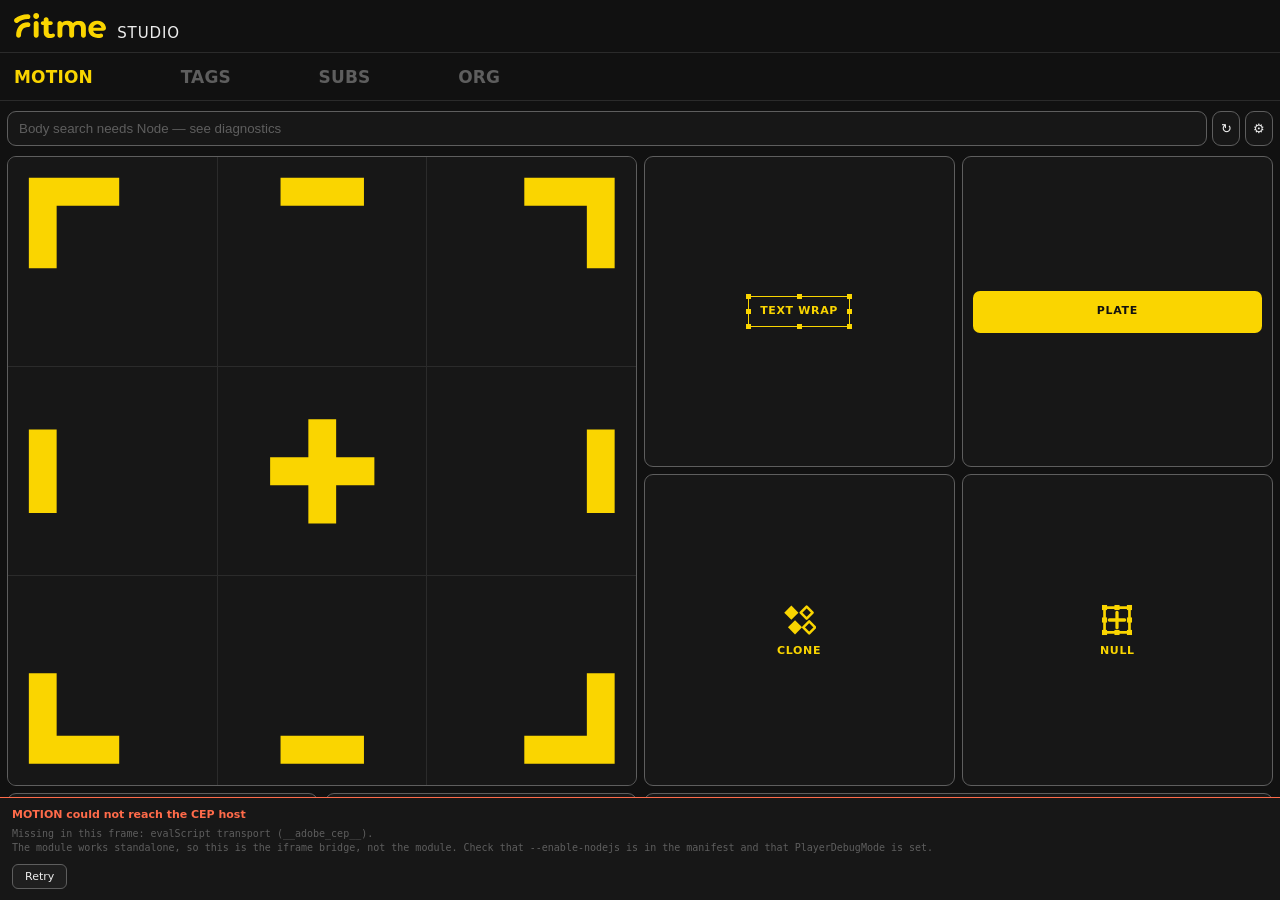
==== client/index.html @ ac191761 "Add FitMe Studio source; set Motion disclaimer text to "This video contains AI-generated content" Th" ====
<!DOCTYPE html>
<html lang="en">
<head>
  <meta charset="utf-8">
  <title>FitMe Studio</title>
  <link rel="stylesheet" href="theme.css">
  <link rel="stylesheet" href="shell.css">
</head>
<body>

  <header class="studio-header">
    <img class="studio-logo" src="assets/logo-header.svg" alt="FitMe">
    <span class="studio-word" id="studioWord" role="button" tabindex="0"
          title="Diagnostics">Studio</span>
  </header>

  <nav class="studio-tabs" role="tablist" aria-label="FitMe Studio modules">
    <button class="studio-tab" type="button" role="tab" data-tab="motion"
            aria-controls="frame-motion" aria-selected="false">Motion</button>
    <button class="studio-tab" type="button" role="tab" data-tab="tags"
            aria-controls="frame-tags" aria-selected="false">Tags</button>
    <button class="studio-tab" type="button" role="tab" data-tab="subs"
            aria-controls="frame-subs" aria-selected="false">Subs</button>
    <button class="studio-tab" type="button" role="tab" data-tab="org"
            aria-controls="frame-org" aria-selected="false">Org</button>
  </nav>

  <main class="studio-stage" id="stage">
    <div class="studio-pane" id="pane-motion" data-src="../panels/motion/index.html"></div>
    <div class="studio-pane" id="pane-tags"   data-src="../panels/tags/index.html"></div>
    <div class="studio-pane" id="pane-subs"   data-src="../panels/subs/index.html"></div>
    <div class="studio-pane" id="pane-org"    data-src="../panels/org/index.html"></div>
  </main>

  <div class="studio-diag hidden" id="diag">
    <div class="studio-diag-bar">
      <span class="studio-diag-title">Diagnostics</span>
      <button type="button" id="diagCopy">Copy</button>
      <button type="button" id="diagClose">Close</button>
    </div>
    <pre class="studio-diag-body" id="diagBody"></pre>
  </div>

  <div class="studio-fault hidden" id="fault">
    <p class="studio-fault-title" id="faultTitle"></p>
    <pre class="studio-fault-body" id="faultBody"></pre>
    <button class="studio-fault-retry" type="button" id="faultRetry">Retry</button>
  </div>

  <script src="shell.js"></script>
</body>
</html>
---- client/theme.css ----
/**
 * FitMe panel theme — shared skin, extracted from Motion Kit 1.2.1.
 *
 * This file is byte-identical across FitMe Subs, OrganizeMe and Robert_Vitalik.
 * It owns colour, rhythm, native-control defaults and scrollbars — nothing that
 * depends on one panel's layout. Each panel's own stylesheet owns its grid and
 * its class names, and reads everything visual from the tokens below.
 *
 * Three colours carry everything: yellow for anything actionable, near-black
 * for ground, grey for structure. Coral is the only alarm. Lime appears once,
 * for "this finished cleanly".
 *
 * Changing a value here changes all four panels. That is the point — do not
 * fork it per panel.
 */

:root {
  --accent: #FAD500;
  --accent-hot: #FFE23B;
  --accent-dim: #C9AB00;

  --bg: #111111;
  --surface: #171717;
  --surface-hover: #1F1F1F;
  --surface-down: #0B0B0B;

  --line: #5E5E5E;
  --line-soft: #2B2B2B;

  --ink: #EDEDED;
  --ink-dim: #5E5E5E;

  --danger: #FF6B4A;
  --ok: #9BD46A;

  --gap: 7px;
  --radius: 9px;

  /* Tag-family markers. Desaturated on purpose: they group buttons at a
     glance without competing with the yellow that means "press me". */
  --mark-text: #6FB7C9;
  --mark-speech: #C99A4E;
  --mark-subs: #C97A66;
}

* { box-sizing: border-box; }

html, body { margin: 0; height: 100%; }

body {
  background: var(--bg);
  color: var(--ink);
  font: 11px/1.2 -apple-system, "Segoe UI", system-ui, sans-serif;
  -webkit-font-smoothing: antialiased;
  overflow: hidden;
  user-select: none;
  cursor: default;
}

/* ---------- native controls ---------- */

button,
select,
input,
textarea {
  font: inherit;
  color: inherit;
}

button { cursor: pointer; }

select {
  width: 100%;
  padding: 7px 6px;
  background: var(--surface);
  border: 1px solid var(--line);
  border-radius: 6px;
  color: var(--ink);
  cursor: pointer;
}

select:hover { border-color: var(--accent-dim); }

:focus-visible { outline: 2px solid var(--accent); outline-offset: -2px; }

/* ---------- scrollbars ---------- */

::-webkit-scrollbar { width: 8px; height: 8px; }
::-webkit-scrollbar-track { background: transparent; }
::-webkit-scrollbar-thumb { background: var(--line-soft); border-radius: 4px; }
::-webkit-scrollbar-thumb:hover { background: var(--line); }

/* ---------- utility ---------- */

.hidden { display: none !important; }
---- client/shell.css ----
/**
 * FitMe Studio — shell layout.
 *
 * Owns three things and nothing else: the brand row, the tab strip, and the
 * frame that holds whichever module is showing. Every colour comes from
 * theme.css, the same token file the four modules already share, so the shell
 * and its contents cannot drift apart.
 *
 * Deliberately narrow class prefix (.studio-) — the modules live in iframes
 * and cannot collide with this, but the prefix keeps it obvious which file a
 * selector belongs to.
 */

html, body {
  height: 100%;
  overflow: hidden;
}

body {
  display: grid;
  grid-template-rows: auto auto 1fr;
  min-width: 0;
}

/* ---------- brand row ---------- */

.studio-header {
  display: flex;
  /* Baseline, not centre: a replaced element's baseline is its bottom margin
     edge, so this sits the bottom of the wordmark exactly on the STUDIO
     baseline. Only works because logo-header.svg is trimmed to its ink — the
     master logo carries 45 units of empty space underneath. */
  align-items: baseline;
  gap: 11px;
  padding: 13px 14px 11px;
  border-bottom: 1px solid var(--line-soft);
}

.studio-logo {
  height: 25px;
  width: auto;
  display: block;
  flex: none;
  /* the artwork is already #FAD500; this only guards against a re-export */
  -webkit-user-drag: none;
}

.studio-word {
  font-size: 15px;
  font-weight: 500;
  letter-spacing: 0.06em;
  text-transform: uppercase;
  color: var(--ink);
  line-height: 1;
}

/* ---------- tab strip ---------- */

.studio-tabs {
  display: flex;
  align-items: baseline;
  gap: 7%;
  padding: 12px 14px 11px;
  border-bottom: 1px solid var(--line-soft);
  white-space: nowrap;
}

.studio-tab {
  appearance: none;
  background: none;
  border: 0;
  padding: 2px 0;
  font-size: 17px;
  font-weight: 700;
  letter-spacing: 0.01em;
  text-transform: uppercase;
  color: var(--ink-dim);
  transition: color 90ms linear;
}

.studio-tab:hover { color: #9A9A9A; }

.studio-tab[aria-selected="true"] {
  color: var(--accent);
}

.studio-tab[aria-selected="true"]:hover { color: var(--accent-hot); }

.studio-tab:focus-visible { outline: 2px solid var(--accent); outline-offset: 2px; }

/* Narrow panels: shrink rather than wrap or clip. */
@media (max-width: 380px) {
  .studio-tabs { gap: 5%; padding-left: 11px; padding-right: 11px; }
  .studio-tab  { font-size: 15px; }
  .studio-logo { height: 22px; }
  .studio-word { font-size: 13px; }
}

@media (max-width: 330px) {
  .studio-tabs { gap: 4%; }
  .studio-tab  { font-size: 13px; }
}

/* ---------- module stage ---------- */

.studio-stage {
  position: relative;
  min-height: 0;
  overflow: hidden;
}

.studio-pane {
  position: absolute;
  inset: 0;
  visibility: hidden;
}

.studio-pane.active { visibility: visible; }

.studio-pane > iframe {
  display: block;
  width: 100%;
  height: 100%;
  border: 0;
  background: var(--bg);
}

/* ---------- diagnostics ---------- */

.studio-word[role="button"] { cursor: pointer; }
.studio-word[role="button"]:hover { color: var(--accent); }

.studio-diag {
  position: absolute;
  inset: 0;
  z-index: 20;
  display: flex;
  flex-direction: column;
  background: var(--bg);
}

.studio-diag-bar {
  display: flex;
  align-items: center;
  gap: 7px;
  padding: 9px 12px;
  border-bottom: 1px solid var(--line-soft);
}

.studio-diag-title {
  flex: 1;
  font-weight: 700;
  letter-spacing: 0.08em;
  text-transform: uppercase;
  color: var(--ink-dim);
}

.studio-diag-bar button {
  padding: 4px 11px;
  background: var(--surface);
  border: 1px solid var(--line);
  border-radius: 6px;
  color: var(--ink);
}

.studio-diag-bar button:hover { border-color: var(--accent-dim); }

.studio-diag-body {
  flex: 1;
  margin: 0;
  padding: 11px 12px;
  overflow: auto;
  font: 10px/1.5 ui-monospace, "SF Mono", Menlo, Consolas, monospace;
  color: var(--ink);
  white-space: pre;
  user-select: text;
  cursor: text;
}

/* ---------- fault banner ---------- */

.studio-fault {
  position: absolute;
  left: 0;
  right: 0;
  bottom: 0;
  padding: 10px 12px 11px;
  background: var(--surface);
  border-top: 1px solid var(--danger);
  z-index: 10;
}

.studio-fault-title {
  margin: 0 0 6px;
  font-weight: 700;
  color: var(--danger);
}

.studio-fault-body {
  margin: 0 0 8px;
  max-height: 96px;
  overflow: auto;
  font: 10px/1.45 ui-monospace, "SF Mono", Menlo, Consolas, monospace;
  color: var(--ink-dim);
  white-space: pre-wrap;
  word-break: break-word;
  user-select: text;
  cursor: text;
}

.studio-fault-retry {
  padding: 5px 12px;
  background: var(--surface-hover);
  border: 1px solid var(--line);
  border-radius: 6px;
  color: var(--ink);
}

.studio-fault-retry:hover { border-color: var(--accent-dim); }
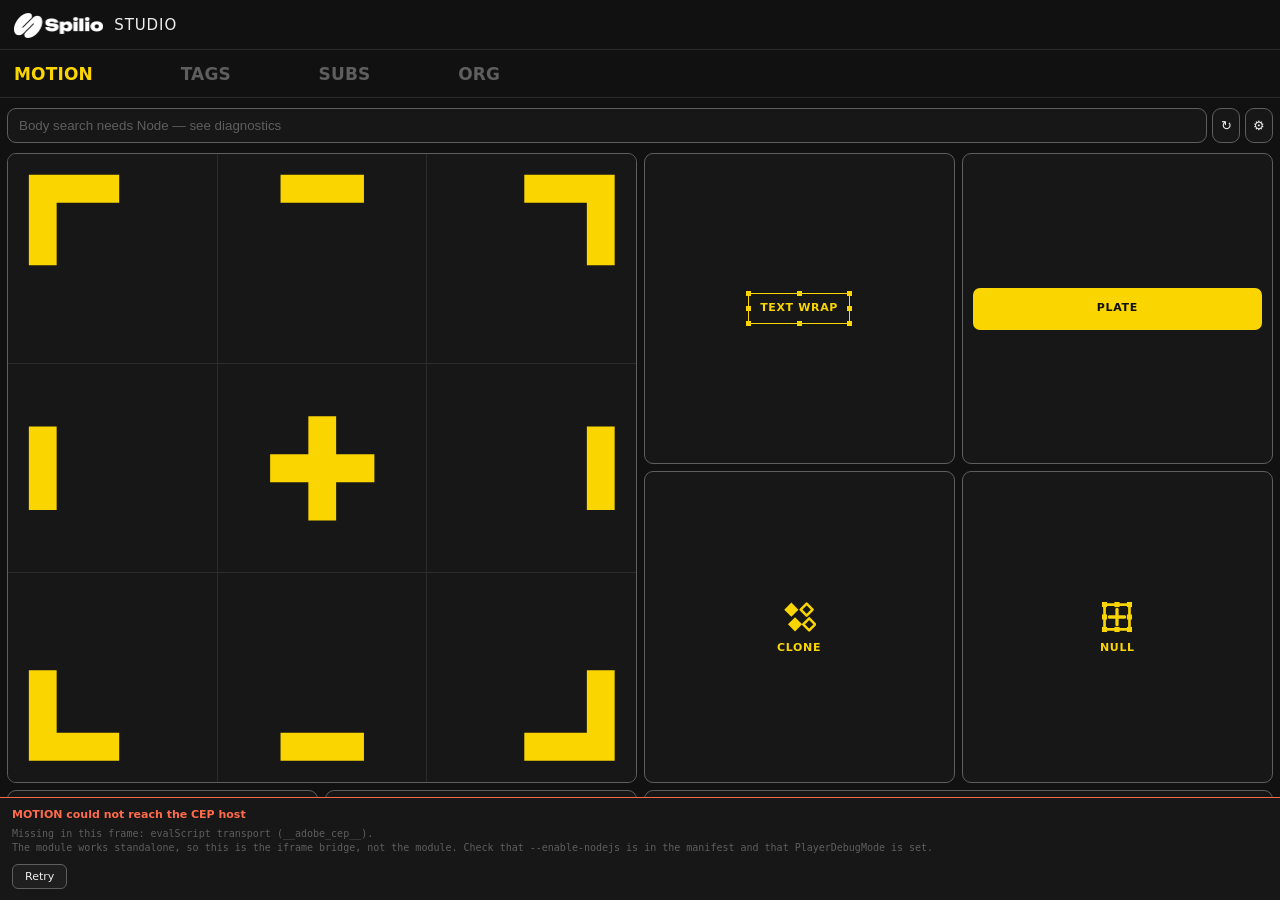
==== commit 4ca3a181: "Rebrand panel to Spilio Studio User-facing name, menu entry, manifest abstract, window titles, undo-" ====
--- a/client/index.html
+++ b/client/index.html
@@ -2,19 +2,19 @@
 <html lang="en">
 <head>
   <meta charset="utf-8">
-  <title>FitMe Studio</title>
+  <title>Spilio Studio</title>
   <link rel="stylesheet" href="theme.css">
   <link rel="stylesheet" href="shell.css">
 </head>
 <body>
 
   <header class="studio-header">
-    <img class="studio-logo" src="assets/logo-header.svg" alt="FitMe">
+    <img class="studio-logo" src="assets/logo-header.png" alt="Spilio">
     <span class="studio-word" id="studioWord" role="button" tabindex="0"
           title="Diagnostics">Studio</span>
   </header>
 
-  <nav class="studio-tabs" role="tablist" aria-label="FitMe Studio modules">
+  <nav class="studio-tabs" role="tablist" aria-label="Spilio Studio modules">
     <button class="studio-tab" type="button" role="tab" data-tab="motion"
             aria-controls="frame-motion" aria-selected="false">Motion</button>
     <button class="studio-tab" type="button" role="tab" data-tab="tags"
--- a/client/shell.css
+++ b/client/shell.css
@@ -26,11 +26,9 @@
 
 .studio-header {
   display: flex;
-  /* Baseline, not centre: a replaced element's baseline is its bottom margin
-     edge, so this sits the bottom of the wordmark exactly on the STUDIO
-     baseline. Only works because logo-header.svg is trimmed to its ink — the
-     master logo carries 45 units of empty space underneath. */
-  align-items: baseline;
+  /* Centre, not baseline: the Spilio lockup is a mark plus a wordmark and is
+     taller than the STUDIO word, so the word sits on the lockup's middle. */
+  align-items: center;
   gap: 11px;
   padding: 13px 14px 11px;
   border-bottom: 1px solid var(--line-soft);
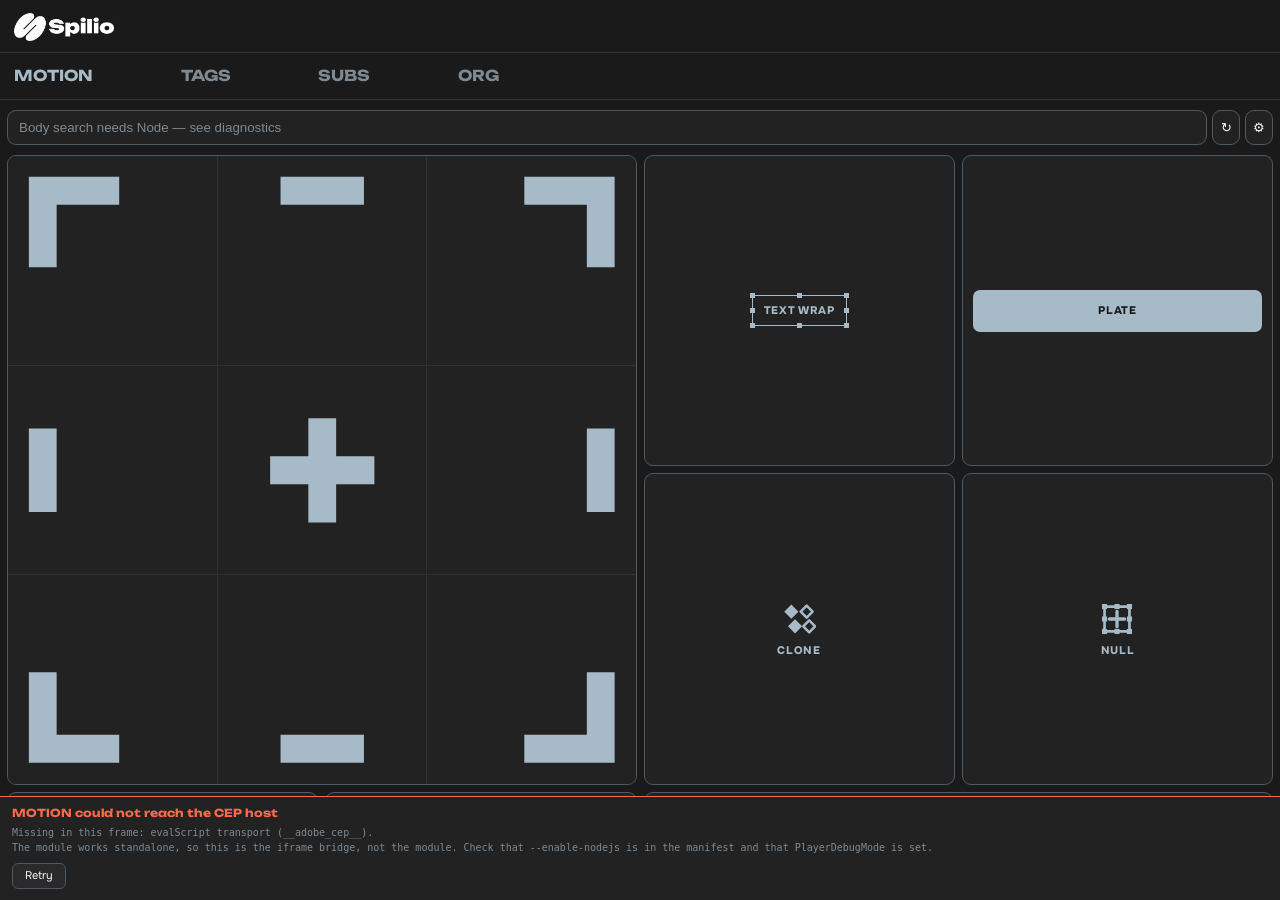
==== commit 7ac3387e: "Apply the Spilio brand kit: palette, fonts, logo-only header - Name is now just "Spilio" (menu, mani" ====
--- a/client/index.html
+++ b/client/index.html
@@ -2,19 +2,19 @@
 <html lang="en">
 <head>
   <meta charset="utf-8">
-  <title>Spilio Studio</title>
+  <title>Spilio</title>
+  <link rel="stylesheet" href="fonts.css">
   <link rel="stylesheet" href="theme.css">
   <link rel="stylesheet" href="shell.css">
 </head>
 <body>
 
   <header class="studio-header">
-    <img class="studio-logo" src="assets/logo-header.png" alt="Spilio">
-    <span class="studio-word" id="studioWord" role="button" tabindex="0"
-          title="Diagnostics">Studio</span>
+    <img class="studio-logo" id="studioLogo" src="assets/logo-header.png" alt="Spilio"
+         role="button" tabindex="0" title="Diagnostics">
   </header>
 
-  <nav class="studio-tabs" role="tablist" aria-label="Spilio Studio modules">
+  <nav class="studio-tabs" role="tablist" aria-label="Spilio modules">
     <button class="studio-tab" type="button" role="tab" data-tab="motion"
             aria-controls="frame-motion" aria-selected="false">Motion</button>
     <button class="studio-tab" type="button" role="tab" data-tab="tags"
--- a/client/fonts.css
+++ b/client/fonts.css
@@ -0,0 +1,24 @@
+/**
+ * Spilio brand faces — Unbounded (headings) and Onest (text), from the brand
+ * kit. Both are SIL Open Font License, subset to Latin + Cyrillic and packed as
+ * variable WOFF2 (see client/assets/fonts/OFL-*.txt).
+ *
+ * Linked from the shell and from every panel page; the paths are relative to
+ * this file, which is why the panels do not carry their own copy.
+ */
+
+@font-face {
+  font-family: "Unbounded";
+  src: url("assets/fonts/Unbounded-var.woff2") format("woff2");
+  font-weight: 200 900;
+  font-style: normal;
+  font-display: block;
+}
+
+@font-face {
+  font-family: "Onest";
+  src: url("assets/fonts/Onest-var.woff2") format("woff2");
+  font-weight: 100 900;
+  font-style: normal;
+  font-display: block;
+}
--- a/client/theme.css
+++ b/client/theme.css
@@ -1,37 +1,46 @@
 /**
- * FitMe panel theme — shared skin, extracted from Motion Kit 1.2.1.
+ * Spilio panel theme — shared skin, extracted from Motion Kit 1.2.1.
  *
- * This file is byte-identical across FitMe Subs, OrganizeMe and Robert_Vitalik.
+ * This file is byte-identical across Spilio Subs, OrganizeMe and Robert_Vitalik.
  * It owns colour, rhythm, native-control defaults and scrollbars — nothing that
  * depends on one panel's layout. Each panel's own stylesheet owns its grid and
  * its class names, and reads everything visual from the tokens below.
  *
- * Three colours carry everything: yellow for anything actionable, near-black
- * for ground, grey for structure. Coral is the only alarm. Lime appears once,
- * for "this finished cleanly".
+ * Colours and type follow the Spilio brand kit: sky blue for anything
+ * actionable, #1a1a1a for ground, slate for structure, mint for "this finished
+ * cleanly". Coral is the only alarm. Unbounded carries headings and tabs,
+ * Onest carries everything else (the faces are loaded by client/fonts.css).
  *
  * Changing a value here changes all four panels. That is the point — do not
  * fork it per panel.
  */
 
 :root {
-  --accent: #FAD500;
-  --accent-hot: #FFE23B;
-  --accent-dim: #C9AB00;
+  /* Spilio brand kit: #1a1a1a ground, #fafafa ink, #334049 slate,
+     #a6bac8 sky (the one actionable colour), #d1e6d2 mint for "done". */
+  --accent: #A6BAC8;
+  --accent-hot: #C4D4DE;
+  --accent-dim: #7F94A3;
 
-  --bg: #111111;
-  --surface: #171717;
-  --surface-hover: #1F1F1F;
-  --surface-down: #0B0B0B;
+  --bg: #1A1A1A;
+  --surface: #222222;
+  --surface-hover: #2A2A2A;
+  --surface-down: #141414;
 
-  --line: #5E5E5E;
-  --line-soft: #2B2B2B;
+  --line: #4D5A63;
+  --line-soft: #2C3136;
 
-  --ink: #EDEDED;
-  --ink-dim: #5E5E5E;
+  --ink: #FAFAFA;
+  --ink-dim: #7E8A93;
+
+  --brand-slate: #334049;
+  --brand-mint: #D1E6D2;
 
   --danger: #FF6B4A;
-  --ok: #9BD46A;
+  --ok: #D1E6D2;
+
+  --font-body: "Onest", -apple-system, "Segoe UI", system-ui, sans-serif;
+  --font-display: "Unbounded", "Onest", -apple-system, "Segoe UI", system-ui, sans-serif;
 
   --gap: 7px;
   --radius: 9px;
@@ -50,11 +59,22 @@
 body {
   background: var(--bg);
   color: var(--ink);
-  font: 11px/1.2 -apple-system, "Segoe UI", system-ui, sans-serif;
+  font: 11px/1.25 var(--font-body);
   -webkit-font-smoothing: antialiased;
   overflow: hidden;
   user-select: none;
   cursor: default;
+}
+
+/* ---------- brand typography ---------- */
+
+/* Headings, tabs and section labels in Unbounded; it is a wide face, so the
+   tracking the panels add for uppercase labels is pulled back here. */
+h1, h2, h3, h4,
+.studio-tab, .studio-diag-title, .studio-fault-title,
+.title, .app-title, .modal-title, .modal-header h2, .analysis-section h3 {
+  font-family: var(--font-display);
+  letter-spacing: 0;
 }
 
 /* ---------- native controls ---------- */
--- a/client/shell.css
+++ b/client/shell.css
@@ -26,30 +26,17 @@
 
 .studio-header {
   display: flex;
-  /* Centre, not baseline: the Spilio lockup is a mark plus a wordmark and is
-     taller than the STUDIO word, so the word sits on the lockup's middle. */
   align-items: center;
-  gap: 11px;
   padding: 13px 14px 11px;
   border-bottom: 1px solid var(--line-soft);
 }
 
 .studio-logo {
-  height: 25px;
+  height: 28px;
   width: auto;
   display: block;
   flex: none;
-  /* the artwork is already #FAD500; this only guards against a re-export */
   -webkit-user-drag: none;
-}
-
-.studio-word {
-  font-size: 15px;
-  font-weight: 500;
-  letter-spacing: 0.06em;
-  text-transform: uppercase;
-  color: var(--ink);
-  line-height: 1;
 }
 
 /* ---------- tab strip ---------- */
@@ -68,15 +55,15 @@
   background: none;
   border: 0;
   padding: 2px 0;
-  font-size: 17px;
+  font-size: 15px;
   font-weight: 700;
-  letter-spacing: 0.01em;
+  letter-spacing: 0;
   text-transform: uppercase;
   color: var(--ink-dim);
   transition: color 90ms linear;
 }
 
-.studio-tab:hover { color: #9A9A9A; }
+.studio-tab:hover { color: var(--accent-dim); }
 
 .studio-tab[aria-selected="true"] {
   color: var(--accent);
@@ -90,8 +77,7 @@
 @media (max-width: 380px) {
   .studio-tabs { gap: 5%; padding-left: 11px; padding-right: 11px; }
   .studio-tab  { font-size: 15px; }
-  .studio-logo { height: 22px; }
-  .studio-word { font-size: 13px; }
+  .studio-logo { height: 24px; }
 }
 
 @media (max-width: 330px) {
@@ -125,8 +111,8 @@
 
 /* ---------- diagnostics ---------- */
 
-.studio-word[role="button"] { cursor: pointer; }
-.studio-word[role="button"]:hover { color: var(--accent); }
+.studio-logo[role="button"] { cursor: pointer; }
+.studio-logo[role="button"]:hover { opacity: 0.8; }
 
 .studio-diag {
   position: absolute;
